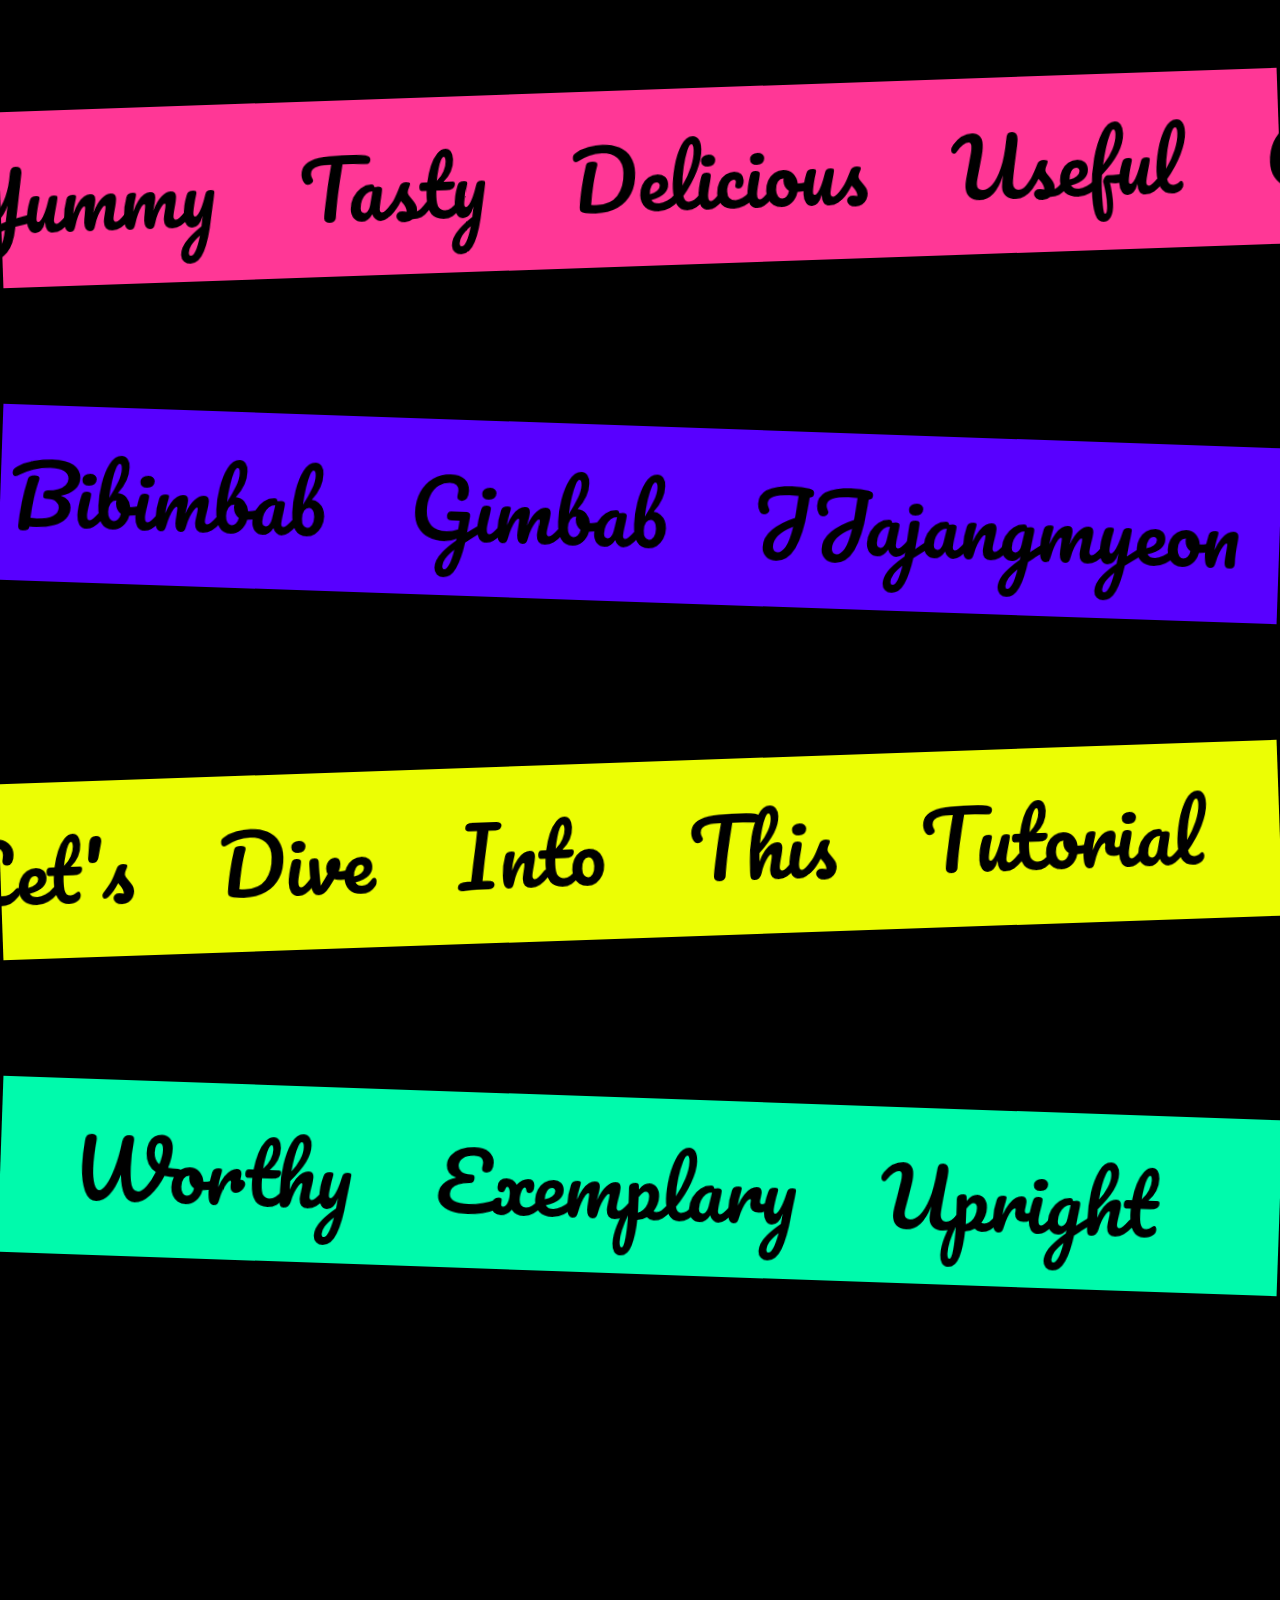
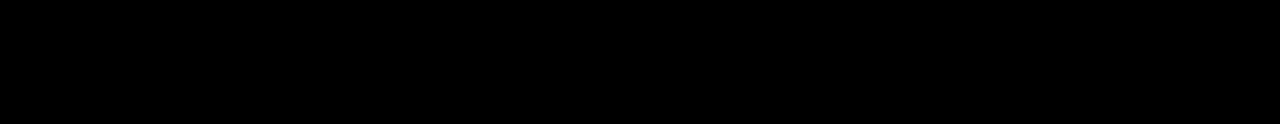
==== 말퀴.html @ 5f932441 "123" ====
<!doctype html>
<html lang="en">
  <head>
    <meta charset="UTF-8">
    <title>text scroll animation</title>
    <link rel="stylesheet" type="text/css" href="리셋.css">
    <link rel="stylesheet" type="text/css" href="말퀴.css">
  </head>
  <body>
    <div class="cover">
      <p class="first-parallel"></p>
    </div>
    <div class="cover">
      <p class="second-parallel"></p>
    </div>
    <div class="cover">
      <p class="third-parallel"></p>
    </div>
    <div class="cover">
      <p class="forth-parallel"></p>
    </div>

    <script>
      const pTag1 = document.querySelector('.first-parallel')
      const pTag2 = document.querySelector('.second-parallel')
      const pTag3 = document.querySelector('.third-parallel')
      const pTag4 = document.querySelector('.forth-parallel')
      
      const textArr1 = 'Yummy Tasty Delicious Useful Coding Yummy Yummmmy Yummmmmmmmmy yum'.split(' ')
      const textArr2 = 'Chicken Hamburger Pizza Salad Sushi Bibimbab Gimbab JJajangmyeon'.split(' ')
      const textArr3 = "Let's Dive Into This Tutorial Take It Easy! Don't Worry".split(' ')
      const textArr4 = 'Pure Moral Conscientious Meritorious Worthy Exemplary Upright '.split(' ')

      let count1 = 0
      let count2 = 0
      let count3 = 0
      let count4 = 0

      initTexts(pTag1, textArr1)
      initTexts(pTag2, textArr2)
      initTexts(pTag3, textArr3)
      initTexts(pTag4, textArr4)

      function initTexts(element, textArray) {
        textArray.push(...textArray)
        for (let i = 0; i < textArray.length; i++) {
          element.innerText += `${textArray[i]}\u00A0\u00A0\u00A0\u00A0`
        }
      }
  
      function marqueeText(count, element, direction) {
        if (count > element.scrollWidth / 2) {
          element.style.transform = `translate3d(0, 0, 0)`
          count = 0
        }
        element.style.transform = `translate3d(${direction * count}px, 0, 0)`

        return count
      }

      function animate() {
        count1++
        count2++
        count3++
        count4++

        count1 = marqueeText(count1, pTag1, -1)
        count2 = marqueeText(count2, pTag2, 1)
        count3 = marqueeText(count3, pTag3, -1)
        count4 = marqueeText(count4, pTag4, 1)

        window.requestAnimationFrame(animate)
      }

      function scrollHandler() {
        count1 += 15
        count2 += 15
        count3 += 15
        count4 += 15
      }

      window.addEventListener('scroll', scrollHandler)
      animate()
    </script>
  </body>
</html>
---- 리셋.css ----
html,
body,
div,
span,
applet,
object,
iframe,
h1,
h2,
h3,
h4,
h5,
h6,
p,
blockquote,
pre,
a,
abbr,
acronym,
address,
big,
cite,
code,
del,
dfn,
em,
img,
ins,
kbd,
q,
s,
samp,
small,
strike,
strong,
sub,
sup,
tt,
var,
b,
u,
i,
center,
dl,
dt,
dd,
ol,
ul,
li,
fieldset,
form,
label,
legend,
table,
caption,
tbody,
tfoot,
thead,
tr,
th,
td,
article,
aside,
canvas,
details,
embed,
figure,
figcaption,
footer,
header,
hgroup,
menu,
nav,
output,
ruby,
section,
summary,
time,
mark,
audio,
video {
  margin: 0;
  padding: 0;
  border: 0;
  font-size: 100%;
  font: inherit;
  vertical-align: baseline;
}
/* HTML5 display-role reset for older browsers */
article,
aside,
details,
figcaption,
figure,
footer,
header,
hgroup,
menu,
nav,
section {
  display: block;
}
body {
  line-height: 1;
}
ol,
ul {
  list-style: none;
}
blockquote,
q {
  quotes: none;
}
blockquote:before,
blockquote:after,
q:before,
q:after {
  content: "";
  content: none;
}
table {
  border-collapse: collapse;
  border-spacing: 0;
}
---- 말퀴.css ----
@import url("https://fonts.googleapis.com/css2?family=Pacifico&display=swap");

html,
body {
  background-color: #000;
  width: 100%;
  font-family: "Pacifico", cursive;
  overflow-x: hidden;
}

.cover {
  width: 100vw;
  margin-bottom: 10rem;
  display: flex;
}

.cover:nth-child(1) {
  margin-top: 10vh;
  transform: rotate(-2deg);
  background-color: #ff3796;
}

.cover:nth-child(2) {
  transform: rotate(2deg);
  background-color: #5800ff;
  justify-content: flex-end;
}

.cover:nth-child(3) {
  transform: rotate(-2deg);
  background-color: #ecfe04;
}

.cover:nth-child(4) {
  transform: rotate(2deg);
  background-color: #00faac;
  justify-content: flex-end;
  margin-bottom: 50vh;
}

p {
  display: flex;
  padding: 3rem 0;
  font-size: 5rem;
}
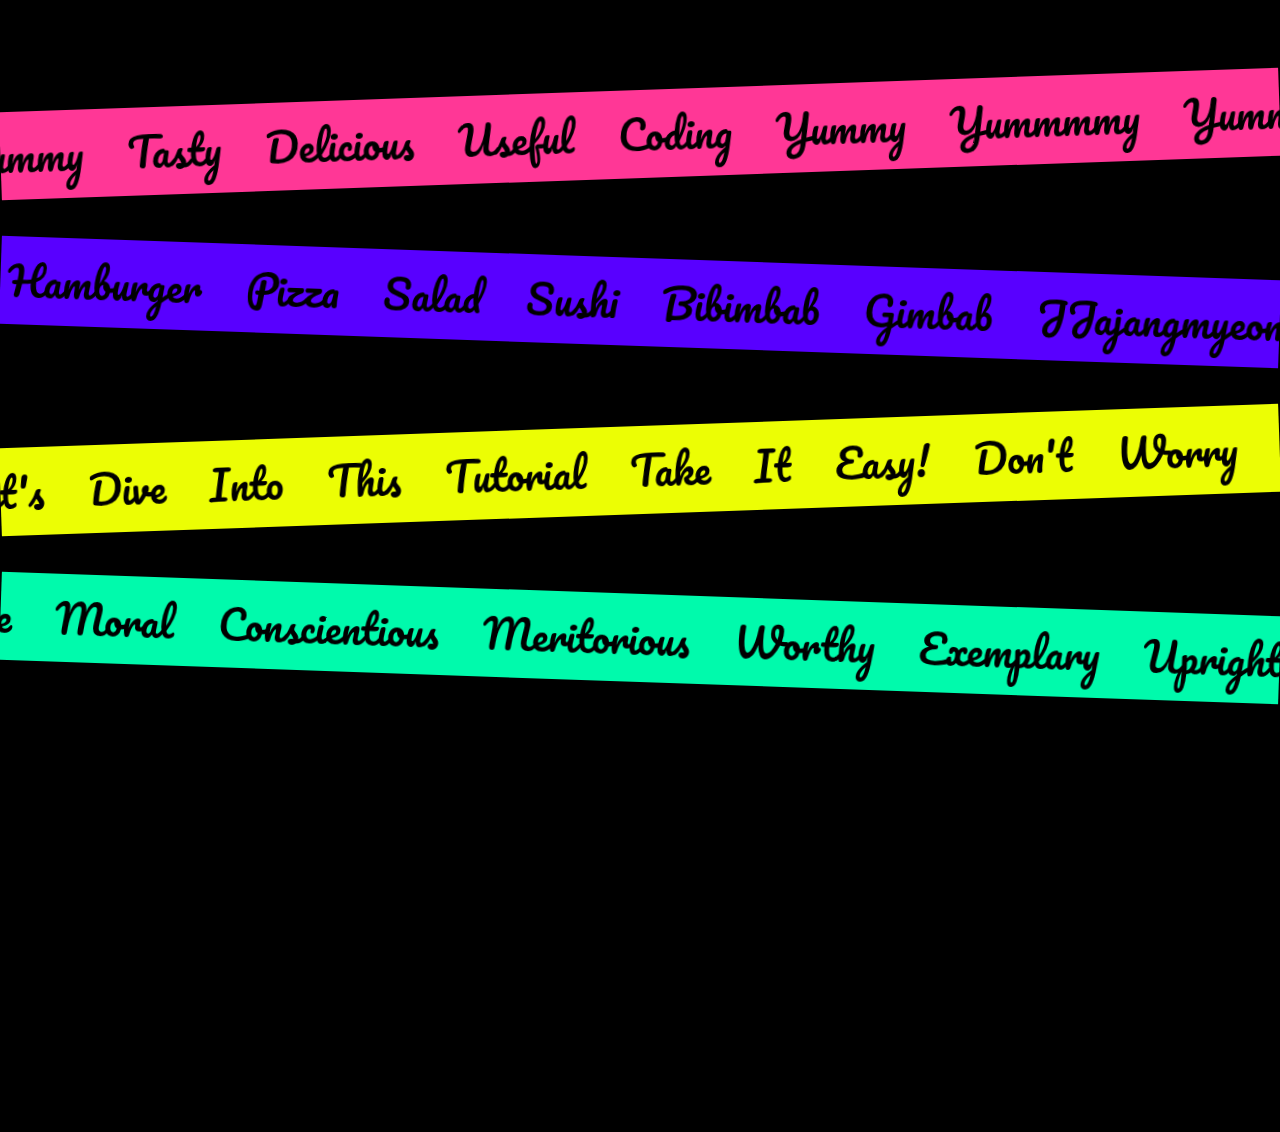
==== commit b640d2f3: "editing marquee" ====
--- a/말퀴.html
+++ b/말퀴.html
@@ -21,15 +21,17 @@
     </div>
 
     <script>
+
       const pTag1 = document.querySelector('.first-parallel')
       const pTag2 = document.querySelector('.second-parallel')
       const pTag3 = document.querySelector('.third-parallel')
       const pTag4 = document.querySelector('.forth-parallel')
       
-      const textArr1 = 'Yummy Tasty Delicious Useful Coding Yummy Yummmmy Yummmmmmmmmy yum'.split(' ')
-      const textArr2 = 'Chicken Hamburger Pizza Salad Sushi Bibimbab Gimbab JJajangmyeon'.split(' ')
-      const textArr3 = "Let's Dive Into This Tutorial Take It Easy! Don't Worry".split(' ')
-      const textArr4 = 'Pure Moral Conscientious Meritorious Worthy Exemplary Upright '.split(' ')
+      //폰트 줄이고 배열 늘리면 됨.
+      const textArr1 = 'Yummy Tasty Delicious Useful Coding Yummy Yummmmy Yummmmmmmmmy yum Yummy Tasty Delicious Useful Coding Yummy Yummmmy Yummmmmmmmmy yum'.split(' ')
+      const textArr2 = 'Chicken Hamburger Pizza Salad Sushi Bibimbab Gimbab JJajangmyeon Chicken Hamburger Pizza Salad Sushi Bibimbab Gimbab JJajangmyeon'.split(' ')
+      const textArr3 = "Let's Dive Into This Tutorial Take It Easy! Don't Worry Let's Dive Into This Tutorial Take It Easy! Don't Worry".split(' ')
+      const textArr4 = 'Pure Moral Conscientious Meritorious Worthy Exemplary Upright Pure Moral Conscientious Meritorious Worthy Exemplary Upright'.split(' ')
 
       let count1 = 0
       let count2 = 0
--- a/말퀴.css
+++ b/말퀴.css
@@ -6,6 +6,7 @@
   width: 100%;
   font-family: "Pacifico", cursive;
   overflow-x: hidden;
+  font-size: 8px;
 }
 
 .cover {
